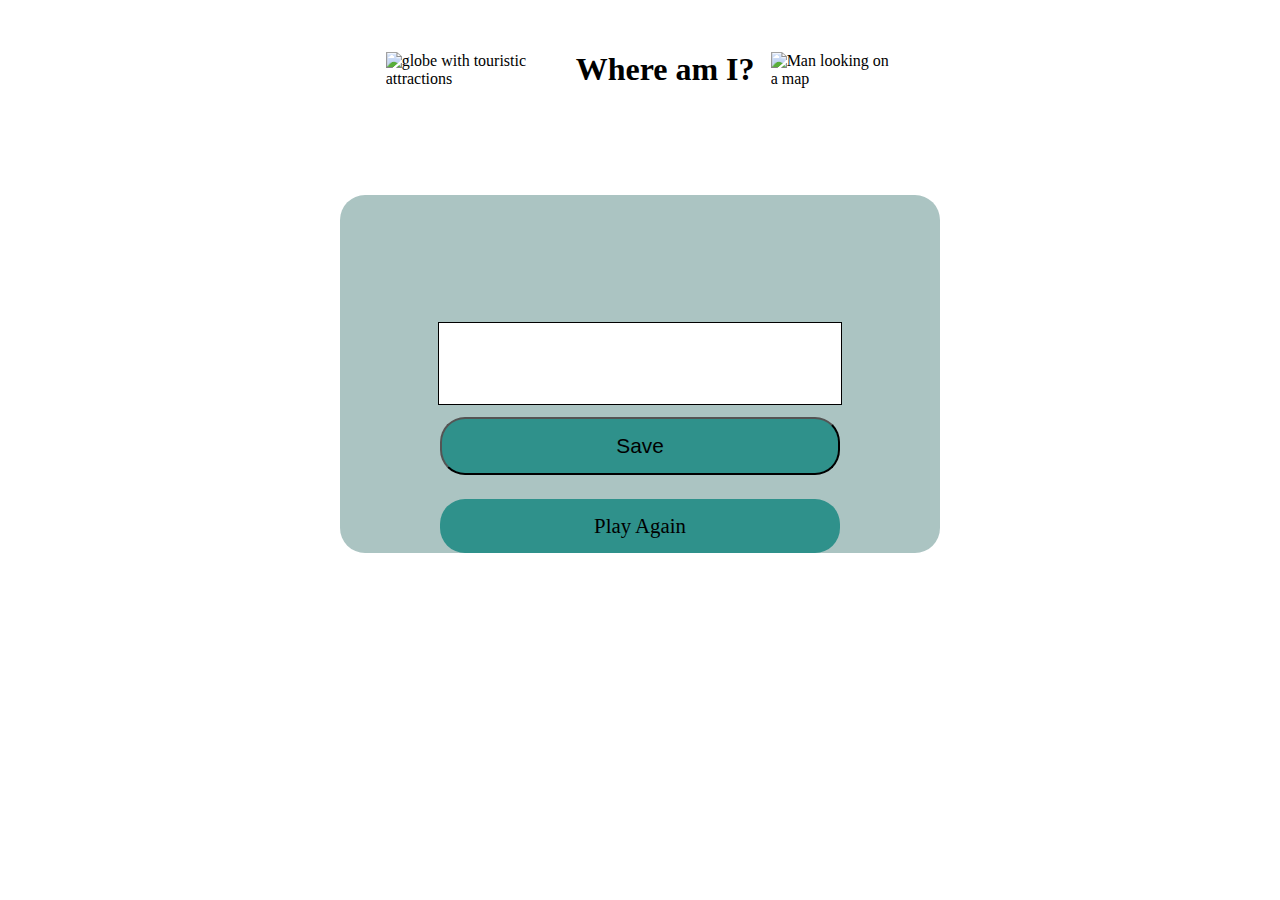
==== end.html @ 0a14f6f0 "Add high score function" ====
<!DOCTYPE html>
<html lang="en">
<head>
    <meta charset="UTF-8">
    <meta http-equiv="X-UA-Compatible" content="IE=edge">
    <meta name="viewport" content="width=device-width, initial-scale=1.0">
    <link rel="stylesheet" href="assets/css/style.css">
    <title>Score</title>

</head>
<body>
    <div class="aligned">
        <span>
            <img class="header-img" src="assets/images/globe-logo.png" alt="globe with touristic attractions">
        </span>
        <h1>Where am I?</h1>
        <span>
            <img class="header-img" src="assets/images/man-with-a-map-logo.png" alt="Man looking on a map">
        </span>
    </div>
    <div class="container box">
        <div id="end">
            <h1 id="finalScore"></h1>

            <form>
                <input type="text" name="usename" id="username">
                <button type="submit" class="button" id="saveScoreBtn" onclick="saveHighScore(event)">Save</button>
            </form>
        </div>

        <a class="button" href="/index.html">Play Again</a>

    </div>
    
</body>
</html>
---- assets/css/style.css ----
@import url('https://fonts.googleapis.com/css2?family=Cabin&display=swap');
@import url('https://fonts.googleapis.com/css2?family=Press+Start+2P&display=swap');

:root {
    --genoa: #29726C;
    --denim: #0d6db7;
    --java: #2F918B;
    --opal: #A2BEBB;
    --black: #000000;

}

* {
    box-sizing: border-box;
    font: 'Cabin', sans-serif;
}

section {
    background-image: url('/assets/images/stamps-visa-background.jpg');
    background-size: contain;
    width: 70%;
    max-width: 800px;
    margin: auto;
    border-radius: 20px;
    height: 850px;
}

h1,
#question {
    font-size: 2em;
    color: var(--black);
    text-align: center;
    padding: 4% 0;
}

p {
    font-size: 1.5rem
}

/*header*/

.aligned {
    display: flex;
    align-items: center;
    width: max-content;
    margin: 0 auto;
}

.header-img {
    height: 20vh;
    padding: 10%;
}

/* quiz container*/

.container {
    width: 80%;
    max-width: 600px;
    display: flex;
    margin: 5% auto;
    justify-content: center;
    align-items: center;
    background-color: rgba(162, 190, 187, 0.9);
    border-radius: 25px;
}

#score {
    font-family: 'Press Start 2P', cursive;
    font-size: xx-large;
    font-weight: bolder;

}

#start-button,
#next-button {
    width: 200px;
    font-weight: 400;
    background-color: #CD000B;
    color: white;
}

.button {
    font-size: 1.3em;
    padding: 15px;
    width: 400px;
    background-color: var(--java);
    border-radius: 25px;
    display: block;
    margin: 2% auto;
    color: black;
    text-decoration: none;
    text-align: center;
}

.hide {
    display: none !important;
}


#question-image {
    width: 100%;
    border-radius: 10px;
}

/* correct and wrong answers*/

.correct {
    background-color: rgb(59, 115, 18);
    color: white;
}

.wrong {
    background-color: rgb(217, 4, 22);
    color: white;
}

/* Error pop up */


.modal {
    display: none;
    position: fixed;
    z-index: 1;
    padding-top: 100px;
    left: 0;
    top: 0;
    width: 100%;
    height: 100%;
    overflow: auto;
    background-color: rgb(0, 0, 0);
    background-color: rgba(0, 0, 0, 0.4);
}

.modal-content {
    background-color: #fefefe;
    margin: auto;
    padding: 20px;
    border: 1px solid #888;
    width: 80%;
}

.close {
    color: #aaaaaa;
    float: right;
    font-size: 28px;
    font-weight: bold;
}

.close:hover,
.close:focus {
    color: #000;
    text-decoration: none;
    cursor: pointer;
}

/* End page */

.box {
    display: block;
}

form {
    width: 100%;
    display: flex;
    flex-direction: column;
    align-items: center;
}

input {
    margin: 2em 0 0 0;
    width: 14em;
    padding: 1.5rem;
    font-size: 1.8rem;
    border: 1px var(--black) solid;
    box-shadow: var(--genoa);
}

input::placeholder {
    color: var(--java);
}


@media screen and (max-width: 1024px) {

    /*quiz container */

    #question-image {
        width: 90%;
        margin: 0 5%;
    }

    section {
        width: 70%;
    }

    @media screen and (max-width: 700px) {

        /*header*/

        h1 {
            font-size: 1.3em;
        }

        h2 {
            font-size: 1.2em;
        }

        /*quiz container */

        #start-container,
        #quiz-container {
            width: 85%;
        }

        section {
            width: 100%;
        }

        #question {
            font-size: 1.5em;
        }

        .button {
            width: 230px;
            padding: 10px;
        }

        #start-button {
            width: 65vw;
            margin: 3% auto;
        }


    }
}
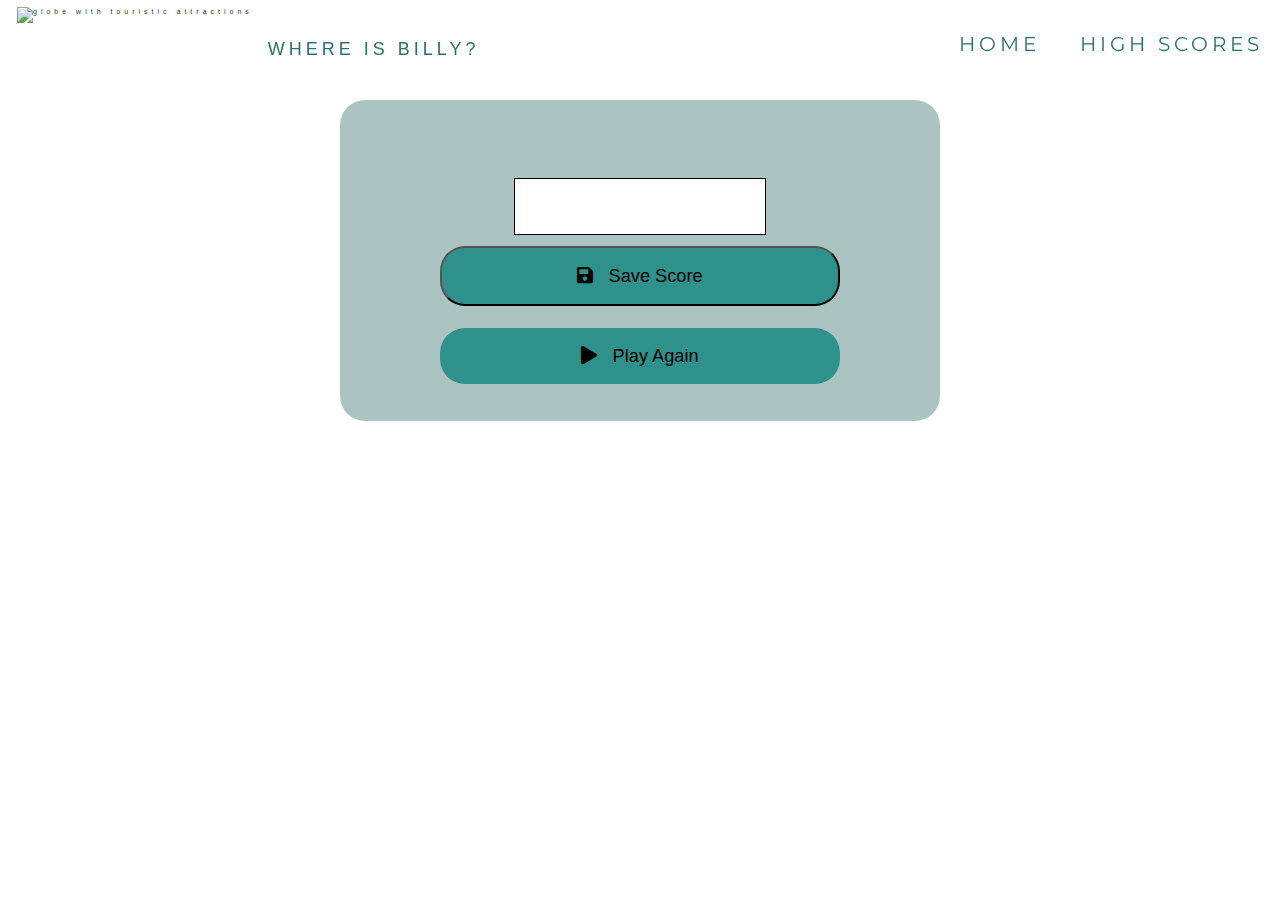
==== commit 1272e7a3: "Add animation on buttons" ====
--- a/end.html
+++ b/end.html
@@ -1,36 +1,67 @@
 <!DOCTYPE html>
 <html lang="en">
+
 <head>
     <meta charset="UTF-8">
     <meta http-equiv="X-UA-Compatible" content="IE=edge">
     <meta name="viewport" content="width=device-width, initial-scale=1.0">
+    <link rel="icon" href="assets/images/favicon.ico" type="image/x-icon">
+
+    <!--Bootstrap navbar css-->
+    <link rel="stylesheet" type="text/css" href="https://maxcdn.bootstrapcdn.com/bootstrap/3.3.7/css/bootstrap.min.css">
+
+    <link rel="stylesheet" href="https://use.fontawesome.com/releases/v5.7.2/css/all.css">
     <link rel="stylesheet" href="assets/css/style.css">
     <title>Score</title>
 
 </head>
+
 <body>
-    <div class="aligned">
-        <span>
-            <img class="header-img" src="assets/images/globe-logo.png" alt="globe with touristic attractions">
-        </span>
-        <h1>Where am I?</h1>
-        <span>
-            <img class="header-img" src="assets/images/man-with-a-map-logo.png" alt="Man looking on a map">
-        </span>
-    </div>
+    <nav class="navbar navbar-fixed-top">
+        <div>
+            <div class="navbar-header"><img class="navbar-img" src="assets/images/icon.jpg" alt="globe with touristic attractions">
+                <button type="button" class="navbar-toggle" data-toggle="collapse" data-target="#myNavbar"
+                    id="hamburger">
+                    <span class="icon-bar"></span>
+                    <span class="icon-bar"></span>
+                    <span class="icon-bar"></span>
+                </button> 
+                <a class="navbar-brand" href="index.html"> WHERE IS BILLY?</a>
+            </div>
+            <div class="collapse navbar-collapse" id="myNavbar">
+                <ul class="nav navbar-nav navbar-right">
+                    <li><a href="index.html">HOME</a></li>
+                    <li><a href="highscores.html">HIGH SCORES</a></li>
+    
+                </ul>
+            </div>
+        </div>
+    </nav>
+    <section>
     <div class="container box">
         <div id="end">
             <h1 id="finalScore"></h1>
 
             <form>
                 <input type="text" name="usename" id="username">
-                <button type="submit" class="button" id="saveScoreBtn" onclick="saveHighScore(event)">Save</button>
+                <button type="submit" class="button" id="saveScoreBtn" onclick="saveHighScore(event)"><i
+                        class="fas fa-save"></i> &nbsp Save Score</button>
             </form>
         </div>
 
-        <a class="button" href="/index.html">Play Again</a>
+        <a class="button" href="/index.html"> <i class="fas fa-play"></i> &nbsp Play Again</a>
 
     </div>
+
+</section>
+
+    <!--Bootstrap navbar JS and JQuery-->
+    <script type="text/javascript" src="https://ajax.googleapis.com/ajax/libs/jquery/3.2.1/jquery.min.js"></script>
+    <script type="text/javascript" src="https://maxcdn.bootstrapcdn.com/bootstrap/3.3.7/js/bootstrap.min.js"></script>
+
+
     
+    <script src="assets/js/end.js"></script>
 </body>
+
 </html>--- a/assets/css/style.css
+++ b/assets/css/style.css
@@ -1,5 +1,9 @@
-@import url('https://fonts.googleapis.com/css2?family=Cabin&display=swap');
+/*@import url('https://fonts.googleapis.com/css2?family=Cabin&display=swap');
 @import url('https://fonts.googleapis.com/css2?family=Press+Start+2P&display=swap');
+*/
+
+@import url('https://fonts.googleapis.com/css2?family=Montserrat:ital,wght@1,300;1,500&display=swap');
+@import url('https://fonts.googleapis.com/css2?family=Lato&family=Montserrat:ital,wght@1,300;1,500&display=swap');
 
 :root {
     --genoa: #29726C;
@@ -7,15 +11,100 @@
     --java: #2F918B;
     --opal: #A2BEBB;
     --black: #000000;
-
 }
 
 * {
     box-sizing: border-box;
-    font: 'Cabin', sans-serif;
-}
-
-section {
+}
+
+
+/*navbar */
+
+.navbar {
+    margin-bottom: 0;
+    background-color: white;
+    z-index: 9999;
+    border: 0;
+    font-size: 7px !important;
+    letter-spacing: 4px;
+    border-radius: 0;
+    padding: 7px;
+}
+
+.navbar li a,
+.navbar .navbar-brand {
+    color: var(--genoa) !important;
+    padding-top: 5%;
+}
+
+.navbar-nav li a:hover,
+.navbar-nav li.active a {
+    color: white !important;
+    background-color: var(--java) !important;
+    border-radius: 25px;
+}
+
+.navbar-default .navbar-toggle {
+    border-color: transparent;
+    color: var(--genoa);
+}
+
+#hamburger .icon-bar {
+    background: var(--genoa);
+}
+
+#hamburger:hover,
+#hamburger.is-active {
+    background: var(--java) !important;
+}
+
+#hamburger:hover .icon-bar,
+#hamburger.is-active .icon-bar {
+    background: white !important;
+
+}
+
+#hamburger:focus {
+    background: var(--java);
+}
+
+#hamburger:focus .icon-bar {
+    background: #FFF;
+}
+
+.navbar-nav>li>a {
+    padding: 27px 10px;
+    margin: auto 15px auto 5px;
+}
+
+.navbar-header {
+    width: 50%;
+
+}
+
+/*header*/
+
+.left-about {
+    width: 40%;
+    float: left;
+    padding: 5%;
+}
+
+.right-about {
+    width: 60%;
+    float: right;
+}
+
+.right-about>img {
+    width: 100%;
+    padding-right: 5%;
+}
+
+.centered {
+    text-align: center;
+}
+
+#background-container {
     background-image: url('/assets/images/stamps-visa-background.jpg');
     background-size: contain;
     width: 70%;
@@ -25,16 +114,33 @@
     height: 850px;
 }
 
+section {
+    margin-top: 100px;
+}
+
 h1,
 #question {
-    font-size: 2em;
+    font-family: 'Lato', sans serif;
+    font-size: 2.3em;
     color: var(--black);
     text-align: center;
-    padding: 4% 0;
-}
-
-p {
-    font-size: 1.5rem
+    padding: 2%;
+}
+
+h2 {
+    font-size: 2.3em;
+}
+
+li {
+
+    font-family: 'Montserrat', sans-serif;
+    font-size: 2rem;
+}
+
+#highScoresList {
+    margin: 0 auto;
+    width: max-content;
+    line-height: 3em;
 }
 
 /*header*/
@@ -46,9 +152,10 @@
     margin: 0 auto;
 }
 
-.header-img {
-    height: 20vh;
-    padding: 10%;
+.navbar-img {
+    height: 9vh;
+    margin-left: 10px;
+    float: left;
 }
 
 /* quiz container*/
@@ -76,7 +183,21 @@
     width: 200px;
     font-weight: 400;
     background-color: #CD000B;
+    color: white !important;
+}
+
+#next-button{
+    margin-top: -50px;
+}
+
+a {
     color: white;
+}
+
+a:hover {
+    color: white !important;
+    text-decoration: solid;
+    font-weight:600;
 }
 
 .button {
@@ -90,6 +211,12 @@
     color: black;
     text-decoration: none;
     text-align: center;
+}
+
+.button:hover {
+    transform: scale(1.1);
+    font-size:x-large;
+    color: white;
 }
 
 .hide {
@@ -157,6 +284,7 @@
 
 .box {
     display: block;
+    padding: 2%;
 }
 
 form {
@@ -167,7 +295,6 @@
 }
 
 input {
-    margin: 2em 0 0 0;
     width: 14em;
     padding: 1.5rem;
     font-size: 1.8rem;
@@ -181,6 +308,17 @@
 
 
 @media screen and (max-width: 1024px) {
+    h2 {
+        font-size: 1.3em;
+    }
+
+    .navbar .navbar-brand {
+        padding-top: 7%;
+    }
+
+    .header-img {
+        height: 7vh;
+    }
 
     /*quiz container */
 
@@ -189,21 +327,30 @@
         margin: 0 5%;
     }
 
-    section {
-        width: 70%;
-    }
-
     @media screen and (max-width: 700px) {
 
-        /*header*/
-
-        h1 {
-            font-size: 1.3em;
-        }
-
-        h2 {
-            font-size: 1.2em;
-        }
+        .navbar-header {
+            width: 100%;
+        }
+
+        .navbar .navbar-brand {
+            padding-top: 4%;
+            font-size: 1.7em;
+        }
+
+        .navbar li a {
+            font-size: xx-small;
+            padding: 10px 0px 0px 20px;
+            font-weight: 600;
+        }
+
+        .left-about,
+        .right-about {
+            width: 100%;
+            float: left;
+            padding-top: 0;
+        }
+
 
         /*quiz container */
 
@@ -226,7 +373,7 @@
         }
 
         #start-button {
-            width: 65vw;
+
             margin: 3% auto;
         }
 
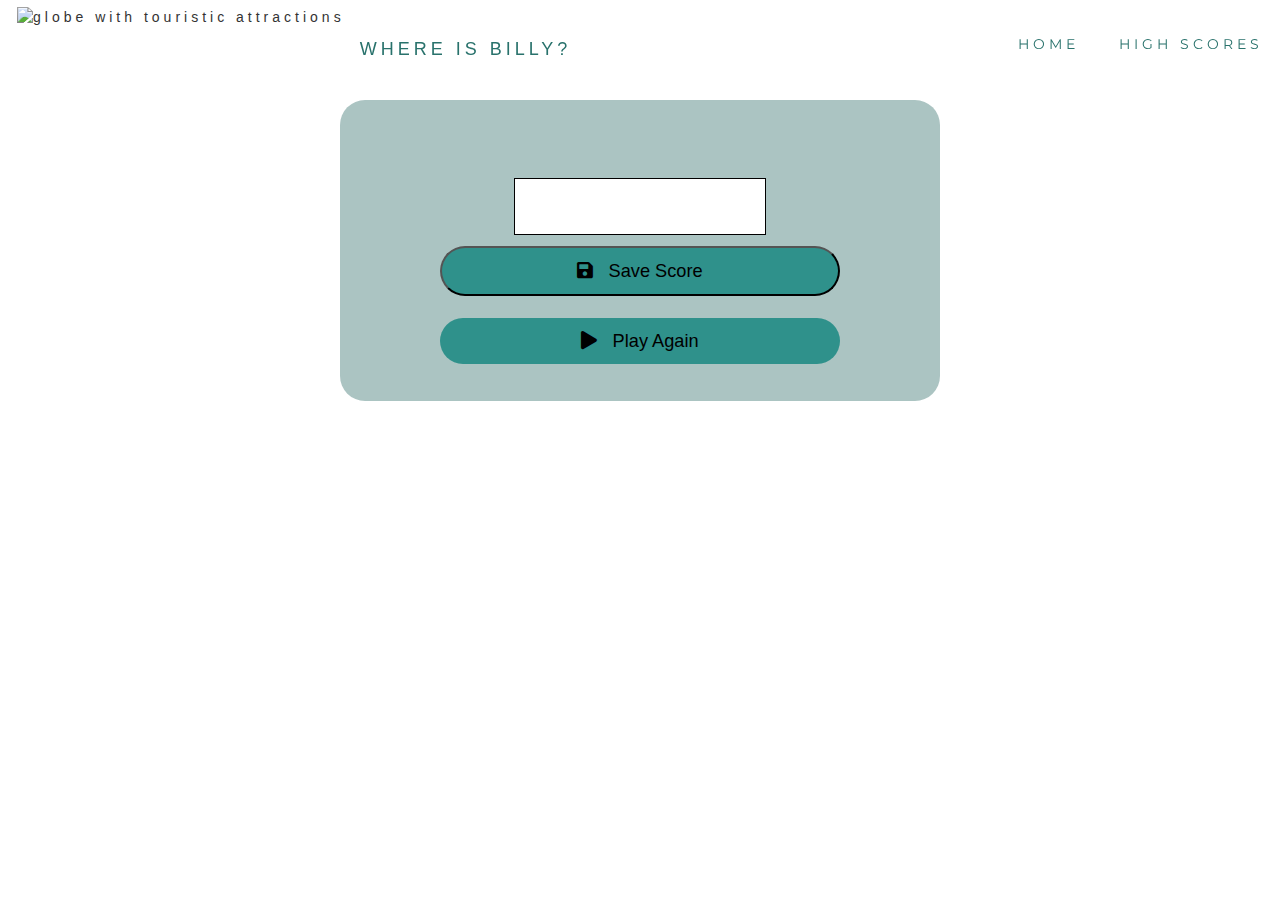
==== commit a06ce4f4: "Add explanatory comments for identify areas in html code" ====
--- a/end.html
+++ b/end.html
@@ -5,62 +5,65 @@
     <meta charset="UTF-8">
     <meta http-equiv="X-UA-Compatible" content="IE=edge">
     <meta name="viewport" content="width=device-width, initial-scale=1.0">
+    <title>Score</title>
+
+    <!--Favicon-->
     <link rel="icon" href="assets/images/favicon.ico" type="image/x-icon">
-
+    <!--FontAwesome-->
+    <link rel="stylesheet" href="https://use.fontawesome.com/releases/v5.7.2/css/all.css">
     <!--Bootstrap navbar css-->
     <link rel="stylesheet" type="text/css" href="https://maxcdn.bootstrapcdn.com/bootstrap/3.3.7/css/bootstrap.min.css">
+    <!--My stylesheet-->
+    <link rel="stylesheet" href="assets/css/style.css">
 
-    <link rel="stylesheet" href="https://use.fontawesome.com/releases/v5.7.2/css/all.css">
-    <link rel="stylesheet" href="assets/css/style.css">
-    <title>Score</title>
 
 </head>
 
 <body>
+    <!--Bootstrap collapsed navbar-->
     <nav class="navbar navbar-fixed-top">
         <div>
-            <div class="navbar-header"><img class="navbar-img" src="assets/images/icon.jpg" alt="globe with touristic attractions">
+            <div class="navbar-header"><img class="navbar-img" src="assets/images/icon.jpg"
+                    alt="globe with touristic attractions">
                 <button type="button" class="navbar-toggle" data-toggle="collapse" data-target="#myNavbar"
                     id="hamburger">
                     <span class="icon-bar"></span>
                     <span class="icon-bar"></span>
                     <span class="icon-bar"></span>
-                </button> 
+                </button>
                 <a class="navbar-brand" href="index.html"> WHERE IS BILLY?</a>
             </div>
             <div class="collapse navbar-collapse" id="myNavbar">
                 <ul class="nav navbar-nav navbar-right">
                     <li><a href="index.html">HOME</a></li>
                     <li><a href="highscores.html">HIGH SCORES</a></li>
-    
                 </ul>
             </div>
         </div>
     </nav>
+
     <section>
-    <div class="container box">
-        <div id="end">
-            <h1 id="finalScore"></h1>
-
-            <form>
-                <input type="text" name="usename" id="username">
-                <button type="submit" class="button" id="saveScoreBtn" onclick="saveHighScore(event)"><i
-                        class="fas fa-save"></i> &nbsp Save Score</button>
-            </form>
+        <!--Score container -->
+        <div class="container box">
+            <div id="end">
+                <h1 id="finalScore"></h1>
+                <!--Form to save score -->
+                <form>
+                    <input type="text" name="usename" id="username">
+                    <button type="submit" class="button" id="saveScoreBtn" onclick="saveHighScore(event)"><i
+                            class="fas fa-save"></i> &nbsp Save Score</button>
+                </form>
+            </div>
+            <!-- Control button-->
+            <a class="button" href="/index.html"> <i class="fas fa-play"></i> &nbsp Play Again</a>
         </div>
-
-        <a class="button" href="/index.html"> <i class="fas fa-play"></i> &nbsp Play Again</a>
-
-    </div>
-
-</section>
+    </section>
 
     <!--Bootstrap navbar JS and JQuery-->
     <script type="text/javascript" src="https://ajax.googleapis.com/ajax/libs/jquery/3.2.1/jquery.min.js"></script>
     <script type="text/javascript" src="https://maxcdn.bootstrapcdn.com/bootstrap/3.3.7/js/bootstrap.min.js"></script>
 
-
-    
+    <!-- My JavaScript file-->
     <script src="assets/js/end.js"></script>
 </body>
 
--- a/assets/css/style.css
+++ b/assets/css/style.css
@@ -25,7 +25,6 @@
     background-color: white;
     z-index: 9999;
     border: 0;
-    font-size: 7px !important;
     letter-spacing: 4px;
     border-radius: 0;
     padding: 7px;
@@ -79,7 +78,15 @@
 
 .navbar-header {
     width: 50%;
-
+}
+
+#timer {
+    font-size: x-large;
+    color: var(--denim);
+    width: 200px;
+    border-radius: 35px;
+    margin: 0 auto;
+    background: rgba(162, 190, 187, 0.9);
 }
 
 /*header*/
@@ -121,26 +128,26 @@
 h1,
 #question {
     font-family: 'Lato', sans serif;
-    font-size: 2.3em;
+    font-size: 2.0em;
     color: var(--black);
     text-align: center;
     padding: 2%;
 }
 
 h2 {
-    font-size: 2.3em;
+    font-size: 1.8em;
 }
 
 li {
-
     font-family: 'Montserrat', sans-serif;
-    font-size: 2rem;
-}
-
-#highScoresList {
+    font-size: 1em;
+}
+
+#highScoresList>li {
     margin: 0 auto;
     width: max-content;
     line-height: 3em;
+    font-size: 1.8em;
 }
 
 /*header*/
@@ -160,22 +167,28 @@
 
 /* quiz container*/
 
+#game {
+    background: black url("/assets/images/background-visa.jpg");
+}
+
 .container {
     width: 80%;
     max-width: 600px;
     display: flex;
-    margin: 5% auto;
+    margin: 1% auto;
     justify-content: center;
     align-items: center;
     background-color: rgba(162, 190, 187, 0.9);
     border-radius: 25px;
 }
 
-#score {
-    font-family: 'Press Start 2P', cursive;
-    font-size: xx-large;
-    font-weight: bolder;
-
+#hint-image {
+    width: 60%;
+    margin: 0 auto
+}
+
+#quiz {
+    height: 650px;
 }
 
 #start-button,
@@ -186,10 +199,6 @@
     color: white !important;
 }
 
-#next-button{
-    margin-top: -50px;
-}
-
 a {
     color: white;
 }
@@ -197,12 +206,12 @@
 a:hover {
     color: white !important;
     text-decoration: solid;
-    font-weight:600;
+    font-weight: 600;
 }
 
 .button {
     font-size: 1.3em;
-    padding: 15px;
+    padding: 10px;
     width: 400px;
     background-color: var(--java);
     border-radius: 25px;
@@ -215,7 +224,7 @@
 
 .button:hover {
     transform: scale(1.1);
-    font-size:x-large;
+    font-size: x-large;
     color: white;
 }
 
@@ -260,10 +269,11 @@
 
 .modal-content {
     background-color: #fefefe;
-    margin: auto;
-    padding: 20px;
+    margin: 2% auto;
+    padding: 5%;
     border: 1px solid #888;
     width: 80%;
+    font-size: large;
 }
 
 .close {
@@ -278,6 +288,40 @@
     color: #000;
     text-decoration: none;
     cursor: pointer;
+}
+
+#map {
+    height: 50%;
+    width: 50%;
+    margin: 0 auto !important;
+}
+
+#progress {
+    width: 50%;
+    margin: 0 auto;
+}
+
+#progress-text {
+    margin: 0 auto;
+    width: 200px;
+    border-radius: 35px;
+    font-size: large;
+    background: rgba(162, 190, 187, 0.9);
+}
+
+#progressBar {
+    /*  width: 20rem;
+    height: 4rem;*/
+    border: 0.3rem solid var(--java);
+    margin-top: 1.5rem;
+}
+
+#progressBarFull {
+    height: 3.4rem;
+    background-color: var(--java);
+    width: 0%;
+    border-radius: 25px;
+    margin: 1%;
 }
 
 /* End page */
@@ -322,6 +366,7 @@
 
     /*quiz container */
 
+
     #question-image {
         width: 90%;
         margin: 0 5%;
@@ -335,7 +380,7 @@
 
         .navbar .navbar-brand {
             padding-top: 4%;
-            font-size: 1.7em;
+            font-size: 0.8em;
         }
 
         .navbar li a {
@@ -376,7 +421,12 @@
 
             margin: 3% auto;
         }
-
-
+#map{
+    width:100%;
+}
+        .modal-content {
+            width: 100%;
+            font-size: small;
+        }
     }
 }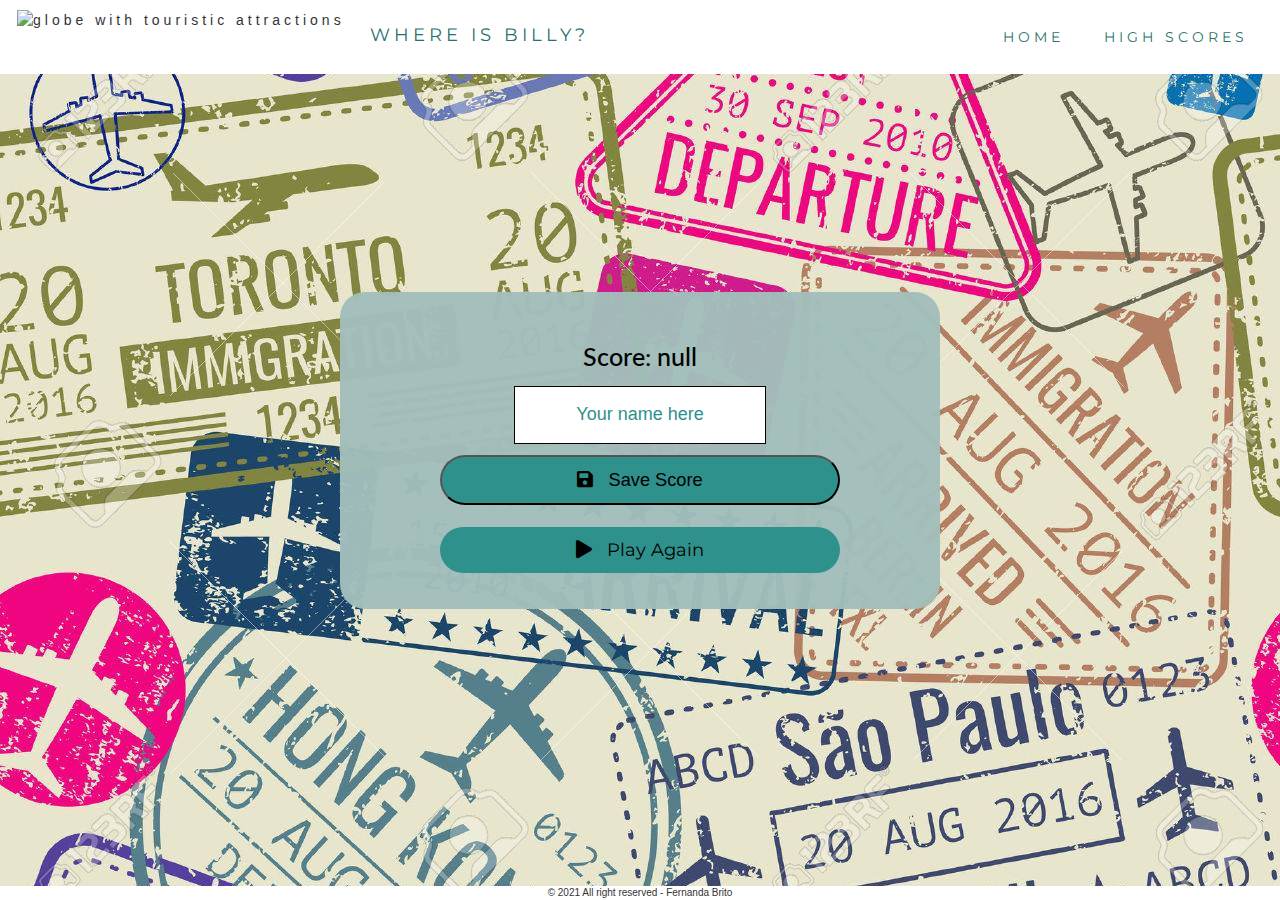
==== commit b7047466: "Add innerText on Score in end page" ====
--- a/end.html
+++ b/end.html
@@ -21,7 +21,7 @@
 
 <body>
     <!--Bootstrap collapsed navbar-->
-    <nav class="navbar navbar-fixed-top">
+    <nav class="navbar">
         <div>
             <div class="navbar-header"><img class="navbar-img" src="assets/images/icon.jpg"
                     alt="globe with touristic attractions">
@@ -44,24 +44,33 @@
 
     <section>
         <!--Score container -->
-        <div class="container box">
-            <div id="end">
-                <h1 id="finalScore"></h1>
-                <!--Form to save score -->
-                <form>
-                    <input type="text" name="usename" id="username">
-                    <button type="submit" class="button" id="saveScoreBtn" onclick="saveHighScore(event)"><i
-                            class="fas fa-save"></i> &nbsp Save Score</button>
-                </form>
+        <div id="form-container">
+            <div class="container box">
+                <div id="end">
+                    <h1 id="finalScore">0</h1>
+                    <!--Form to save score -->
+                    <form>
+                        <input type="text" name="usename" placeholder="Your name here" label="username" id="username" class="centered">
+                        <button type="submit" class="button" id="saveScoreBtn" onclick="saveHighScore(event)"><i
+                                class="fas fa-save"></i> &nbsp; Save Score</button>
+                    </form>
+                </div>
+                <!-- Control button-->
+                <a class="button" href="/index.html"> <i class="fas fa-play"></i> &nbsp; Play Again</a>
             </div>
-            <!-- Control button-->
-            <a class="button" href="/index.html"> <i class="fas fa-play"></i> &nbsp Play Again</a>
         </div>
     </section>
 
+     <!-- Footer-->
+    <footer>
+        <div class="footer centered">
+            © 2021 All right reserved  - Fernanda Brito
+        </div>
+    </footer>
+    
     <!--Bootstrap navbar JS and JQuery-->
-    <script type="text/javascript" src="https://ajax.googleapis.com/ajax/libs/jquery/3.2.1/jquery.min.js"></script>
-    <script type="text/javascript" src="https://maxcdn.bootstrapcdn.com/bootstrap/3.3.7/js/bootstrap.min.js"></script>
+    <script src="https://ajax.googleapis.com/ajax/libs/jquery/3.2.1/jquery.min.js"></script>
+    <script src="https://maxcdn.bootstrapcdn.com/bootstrap/3.3.7/js/bootstrap.min.js"></script>
 
     <!-- My JavaScript file-->
     <script src="assets/js/end.js"></script>
--- a/assets/css/style.css
+++ b/assets/css/style.css
@@ -1,9 +1,6 @@
-/*@import url('https://fonts.googleapis.com/css2?family=Cabin&display=swap');
-@import url('https://fonts.googleapis.com/css2?family=Press+Start+2P&display=swap');
-*/
-
 @import url('https://fonts.googleapis.com/css2?family=Montserrat:ital,wght@1,300;1,500&display=swap');
 @import url('https://fonts.googleapis.com/css2?family=Lato&family=Montserrat:ital,wght@1,300;1,500&display=swap');
+
 
 :root {
     --genoa: #29726C;
@@ -18,7 +15,48 @@
 }
 
 
-/*navbar */
+h1,
+h2,
+#question {
+    font-family: 'Lato', 'sans serif';
+    font-size: 1.8em;
+    color: var(--black);
+    text-align: center;
+    padding: 1%;
+}
+
+h2 {
+    font-size: 1.7em;
+}
+
+li,
+a,
+p {
+    font-family: 'Montserrat', sans-serif;
+    font-size: 1em;
+}
+
+.centered {
+    text-align: center;
+}
+
+.container {
+    width: 80%;
+    max-width: 600px;
+    display: flex;
+    margin: 5px auto;
+    justify-content: center;
+    align-items: center;
+    background-color: rgba(162, 190, 187, 0.97);
+    border-radius: 25px;
+    padding: 1%;
+}
+
+section {
+    margin-top: 1%;
+}
+
+/*navbar style */
 
 .navbar {
     margin-bottom: 0;
@@ -30,10 +68,21 @@
     padding: 7px;
 }
 
+.navbar {
+    padding-top: 0 !important;
+    padding-bottom: 0 !important;
+}
+
+.navbar-img {
+    height: 5vh;
+    margin: 10px;
+    float: left;
+}
+
 .navbar li a,
 .navbar .navbar-brand {
     color: var(--genoa) !important;
-    padding-top: 5%;
+    padding-top: 25px;
 }
 
 .navbar-nav li a:hover,
@@ -80,116 +129,9 @@
     width: 50%;
 }
 
-#timer {
-    font-size: x-large;
-    color: var(--denim);
-    width: 200px;
-    border-radius: 35px;
-    margin: 0 auto;
-    background: rgba(162, 190, 187, 0.9);
-}
-
-/*header*/
-
-.left-about {
-    width: 40%;
-    float: left;
-    padding: 5%;
-}
-
-.right-about {
-    width: 60%;
-    float: right;
-}
-
-.right-about>img {
-    width: 100%;
-    padding-right: 5%;
-}
-
-.centered {
-    text-align: center;
-}
-
-#background-container {
-    background-image: url('/assets/images/stamps-visa-background.jpg');
-    background-size: contain;
-    width: 70%;
-    max-width: 800px;
-    margin: auto;
-    border-radius: 20px;
-    height: 850px;
-}
-
-section {
-    margin-top: 100px;
-}
-
-h1,
-#question {
-    font-family: 'Lato', sans serif;
-    font-size: 2.0em;
-    color: var(--black);
-    text-align: center;
-    padding: 2%;
-}
-
-h2 {
-    font-size: 1.8em;
-}
-
-li {
-    font-family: 'Montserrat', sans-serif;
-    font-size: 1em;
-}
-
-#highScoresList>li {
-    margin: 0 auto;
-    width: max-content;
-    line-height: 3em;
-    font-size: 1.8em;
-}
-
-/*header*/
-
-.aligned {
-    display: flex;
-    align-items: center;
-    width: max-content;
-    margin: 0 auto;
-}
-
-.navbar-img {
-    height: 9vh;
-    margin-left: 10px;
-    float: left;
-}
-
-/* quiz container*/
-
-#game {
-    background: black url("/assets/images/background-visa.jpg");
-}
-
-.container {
-    width: 80%;
-    max-width: 600px;
-    display: flex;
-    margin: 1% auto;
-    justify-content: center;
-    align-items: center;
-    background-color: rgba(162, 190, 187, 0.9);
-    border-radius: 25px;
-}
-
-#hint-image {
-    width: 60%;
-    margin: 0 auto
-}
-
-#quiz {
-    height: 650px;
-}
+
+/* Buttons style fot all pages */
+
 
 #start-button,
 #next-button {
@@ -197,16 +139,11 @@
     font-weight: 400;
     background-color: #CD000B;
     color: white !important;
-}
-
-a {
-    color: white;
-}
-
-a:hover {
-    color: white !important;
-    text-decoration: solid;
-    font-weight: 600;
+    margin: 10% auto;
+}
+
+#next-button {
+    margin: 1% auto 10% auto !important;
 }
 
 .button {
@@ -224,21 +161,132 @@
 
 .button:hover {
     transform: scale(1.1);
+    color: white;
+}
+
+
+/* index page style */
+
+.introduction {
+    width: 100%;
+    max-width: 1100px;
+    margin: 0 auto;
+}
+
+.left-about {
+    width: 40%;
+    float: left;
+    padding: 5%;
+    margin-top: 7%;
+}
+
+.right-about {
+    width: 60%;
+    float: right;
+}
+
+.right-about>img {
+    width: 100%;
+    padding-right: 5%;
+}
+
+.instructions {
+    margin: 0% auto;
+    width: 80%;
+    clear: both;
+    padding: 5%;
+}
+
+/* game page style */
+
+a {
+    color: white;
+}
+
+a:hover {
+    color: white !important;
+    text-decoration: solid;
+    font-weight: 600;
+}
+
+.aligned {
+    display: flex;
+    align-items: center;
+    width: max-content;
+    margin: 0 auto;
+}
+
+#timer {
     font-size: x-large;
-    color: white;
-}
-
-.hide {
-    display: none !important;
-}
-
+    color: var(--denim);
+    width: 200px;
+    border-radius: 35px;
+    margin: 0 auto;
+    background: rgba(162, 190, 187, 0.9);
+}
+
+#game {
+    background: black url("/assets/images/background-visa.jpg");
+}
+
+#hint-image {
+    width: 60%;
+    margin: 0 auto
+}
+
+#quiz {
+    position: relative;
+}
+
+#question {
+    height: 150px;
+    position: relative;
+}
 
 #question-image {
     width: 100%;
     border-radius: 10px;
-}
-
-/* correct and wrong answers*/
+    position: relative;
+}
+
+#choice-container {
+    padding: 5px 0;
+    margin: 0 auto;
+}
+
+
+#progress {
+    width: 50%;
+    margin: 0 auto;
+}
+
+#progress-text {
+    margin: -20px auto;
+    width: 176px;
+    border-radius: 35px;
+    font-size: small;
+    font-weight: 600;
+    background: rgba(162, 190, 187, 0.97);
+}
+
+#progress-bar {
+    border: 1px var(--genoa) solid;
+    height: 15px;
+    width: 80%;
+    border-radius: 25px;
+    margin: 25px auto 0 auto;
+    background: rgba(162, 190, 187, 0.97);
+}
+
+#progressBarFull {
+    height: 1.4rem;
+    background-color: var(--java);
+    width: 0%;
+    border-radius: 25px;
+    margin: 0;
+}
+
+/* correct and wrong answers style */
 
 .correct {
     background-color: rgb(59, 115, 18);
@@ -250,14 +298,13 @@
     color: white;
 }
 
-/* Error pop up */
-
+/* Explanation and map pop up */
 
 .modal {
     display: none;
     position: fixed;
     z-index: 1;
-    padding-top: 100px;
+    padding-top: 80px;
     left: 0;
     top: 0;
     width: 100%;
@@ -269,7 +316,7 @@
 
 .modal-content {
     background-color: #fefefe;
-    margin: 2% auto;
+    margin: 2% auto 10px;
     padding: 5%;
     border: 1px solid #888;
     width: 80%;
@@ -296,35 +343,11 @@
     margin: 0 auto !important;
 }
 
-#progress {
-    width: 50%;
-    margin: 0 auto;
-}
-
-#progress-text {
-    margin: 0 auto;
-    width: 200px;
-    border-radius: 35px;
-    font-size: large;
-    background: rgba(162, 190, 187, 0.9);
-}
-
-#progressBar {
-    /*  width: 20rem;
-    height: 4rem;*/
-    border: 0.3rem solid var(--java);
-    margin-top: 1.5rem;
-}
-
-#progressBarFull {
-    height: 3.4rem;
-    background-color: var(--java);
-    width: 0%;
-    border-radius: 25px;
-    margin: 1%;
-}
-
-/* End page */
+/* End page style*/
+
+#form-container {
+    padding-top: 200px;
+}
 
 .box {
     display: block;
@@ -350,83 +373,191 @@
     color: var(--java);
 }
 
+/* High Score page style*/
+
+#highscore-container {
+    padding-top: 200px;
+}
+
+#highScoresList>li {
+    margin: 0 auto;
+    width: max-content;
+    line-height: 3em;
+    font-size: 1.8em;
+}
+
+.footer {
+    position: fixed;
+    bottom: 0;
+    width: 100%;
+    font-size: x-small;
+    background-color: white;
+}
+
+
+/* media query to medium screens */
 
 @media screen and (max-width: 1024px) {
     h2 {
         font-size: 1.3em;
     }
 
-    .navbar .navbar-brand {
-        padding-top: 7%;
-    }
-
-    .header-img {
-        height: 7vh;
-    }
-
-    /*quiz container */
-
+    /*game page*/
 
     #question-image {
         width: 90%;
         margin: 0 5%;
     }
 
-    @media screen and (max-width: 700px) {
-
-        .navbar-header {
-            width: 100%;
-        }
-
-        .navbar .navbar-brand {
-            padding-top: 4%;
-            font-size: 0.8em;
-        }
-
-        .navbar li a {
-            font-size: xx-small;
-            padding: 10px 0px 0px 20px;
-            font-weight: 600;
-        }
-
-        .left-about,
-        .right-about {
-            width: 100%;
-            float: left;
-            padding-top: 0;
-        }
-
-
-        /*quiz container */
-
-        #start-container,
-        #quiz-container {
-            width: 85%;
-        }
-
-        section {
-            width: 100%;
-        }
-
-        #question {
-            font-size: 1.5em;
-        }
-
-        .button {
-            width: 230px;
-            padding: 10px;
-        }
-
-        #start-button {
-
-            margin: 3% auto;
-        }
-#map{
-    width:100%;
-}
-        .modal-content {
-            width: 100%;
-            font-size: small;
-        }
+    #hint-image {
+        width: 70%;
+    }
+
+    #map {
+        width: 80%;
+    }
+
+    /* end game page*/
+
+    #form-container {
+        padding-top: 100px;
+    }
+}
+
+/* media query for responsnive design  to smalls screens */
+
+@media screen and (max-width: 700px) {
+
+    .container {
+        width: 95%;
+    }
+
+    section,
+    #question,
+    .navbar-header,
+    .left-about,
+    .right-about {
+        width: 100%;
+    }
+
+    .modal-content {
+        width: 90%;
+    }
+
+    .button {
+        width: 260px;
+        padding: 2px;
+    }
+
+    /* navbar*/
+
+    .navbar li a,
+    .navbar .navbar-brand {
+        padding-top: 18px;
+    }
+
+    .navbar .navbar-brand {
+        font-size: 0.8em;
+    }
+
+    .navbar li a {
+        font-size: xx-small;
+        padding: 10px 0px 0px 20px;
+        font-weight: 600;
+    }
+
+    /* index page */
+
+    .left-about,
+    .right-about {
+        float: left;
+        padding-top: 0;
+    }
+
+
+
+    .instruction-container {
+        width: 100%;
+    }
+
+    .instructions {
+        padding: 0;
+    }
+
+    /*game page*/
+
+    #start-container,
+    #quiz-container {
+        width: 85%;
+    }
+
+    #timer {
+        font-size: large;
+        width: 140px;
+    }
+
+    #question {
+        font-size: 1.2em;
+        height: 100px;
+    }
+
+    #hint-image {
+        width: 85%;
+    }
+
+    #choice-container {
+        left: 10%;
+    }
+
+    .modal {
+        padding-top: 15%;
+    }
+
+    .modal-content {
+        font-size: small;
+    }
+
+    #progress {
+        width: 100%;
+    }
+
+
+    #progress-text {
+        margin: -20px auto;
+        width: 100px;
+        font-size: small;
+    }
+
+    /* high scores page */
+
+    #highScoresList>li {
+        font-size: 1em;
+    }
+}
+
+@media screen and (max-width: 365px) {
+
+
+    #timer {
+        font-size: small;
+        margin: 3px auto;
+    }
+
+    #question {
+        font-size: 1em;
+        height: 75px;
+    }
+
+    .button {
+        font-size: 1.2em;
+    }
+
+    #choice-container {
+        left: 5%;
+        position: unset;
+    }
+
+    #progress-text {
+        font-size: x-small;
     }
 }